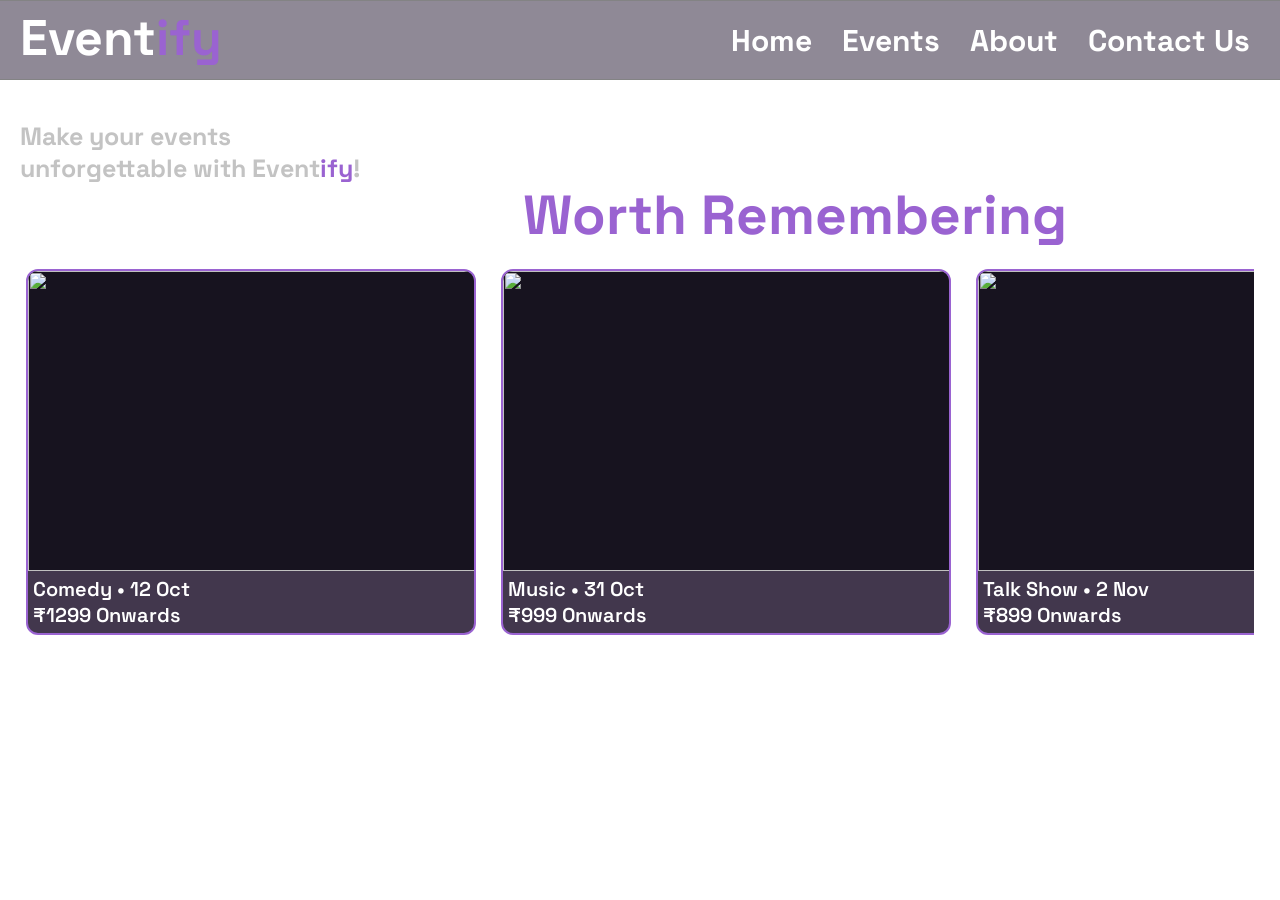
==== index.html @ 60a4989b "new page- comedy.html and samay videp added" ====
<!DOCTYPE html>
<html lang="en">
<head>
    <meta charset="UTF-8">
    <meta name="viewport" content="width=device-width, initial-scale=1.0">
    <title>Home Page</title>
    <link rel="stylesheet" href="style.css">
    <link rel="preconnect" href="https://fonts.googleapis.com">
<link rel="preconnect" href="https://fonts.gstatic.com" crossorigin>
<link href="https://fonts.googleapis.com/css2?family=Poppins:wght@400;500;600;700&display=swap" rel="stylesheet">
</head>
<body>
    <nav>
    
    <a href="index.html" class="logo">Event<span>ify</span></a>
    <div class="NavigationButtons">
    <a href="index.html" class="homeButton">Home</a>
    <a href="events.html" class="eventsButton">Events</a>
    <a href="about.html" class="aboutButton">About</a>
    <a href="contact.html" class="contactButton">Contact Us</a>
    </div>

    </nav>
    <br>
    <h5>
       Make your events <br>
       unforgettable with Event<span class="text">ify</span>!
    </h5>
    <br>
    <br>
    <h3>
        Experience Events <span class="text2">Worth Remembering</span>:<br>
        
    </h3>
    <br>
     <div class="eventsMenu">

        <div class="eventsTrack">

            
            <a href="comedy.html" class="event-card">

                <img src="samay.jpg" >
                <div class="event-info">
                    <p>Comedy • 12 Oct</p>
                    <p>₹1299 Onwards</p>
                </div>

            </a>


        
            <a href="music.html" class="event-card">

                <img src="diwari.jpg" >
                <div class="event-info">
                    <p>Music • 31 Oct</p>
                    <p>₹999 Onwards</p>
                </div>

            </a>


            <a href="talk.html" class="event-card">

                <img src="lavari.jpg" >

                <div class="event-info">
                    <p>Talk Show • 2 Nov</p>
                    <p>₹899 Onwards</p>
                </div>

            </a>


            
            <a href="comedy2.html" class="event-card">

                <img src="latent.jpg" >

                <div class="event-info">
                    <p>Comedy • 15 Nov</p>
                    <p>₹1499 Onwards</p>
                </div>
            </a>

              <a href="music2.html" class="event-card">

                <img src="arijit.jpg">

                <div class="event-info">
                      <p>Music • 29 Oct</p>
                    <p>₹799 Onwards</p>
                </div>
            </a>
            <a href="music3.html" class="event-card">

                <img src="shreya.jpg" >

                <div class="event-info">
                     <p>Music • 23 Oct</p>
                    <p>₹699 Onwards</p>
                </div>

            </a>
             <a href="comedy.html" class="event-card">

                <img src="samay.jpg" >

                <div class="event-info">
                    <p>Comedy • 12 Oct</p>
                    <p>₹1299 Onwards</p>
                </div>

            </a>


            <a href="music.html" class="event-card">

                <img src="diwari.jpg" >

                <div class="event-info">
                    <p>Music • 31 Oct</p>
                    <p>₹999 Onwards</p>
                </div>

            </a>


            <a href="talk.html" class="event-card">

                <img src="lavari.jpg" >

                <div class="event-info">
                    <p>Talk Show • 2 Nov</p>
                    <p>₹899 Onwards</p>
                </div>

            </a>


            <a href="comedy2.html" class="event-card">

                <img src="latent.jpg" >

                <div class="event-info">
                    <p>Comedy • 15 Nov</p>
                    <p>₹1499 Onwards</p>
                </div>

            </a>
            <a href="music2.html" class="event-card">

                <img src="arijit.jpg">

                <div class="event-info">
                    <p>Music • 29 Oct</p>
                    <p>₹799 Onwards</p>
                
                </div>
            </a>
            <a href="music3.html" class="event-card">

                <img src="shreya.jpg" >

                <div class="event-info">
                     <p>Music • 23 Oct</p>
                    <p>₹699 Onwards</p>
                </div>
            </a>

        </div>

    </div>



</section>
</body>
</html>
---- style.css ----
@import url('https://fonts.googleapis.com/css2?family=DM+Sans:wght@400;500;600;700&family=Space+Grotesk:wght@500;600;700&display=swap');

*{
    margin: 0;
    padding: 0;
    box-sizing: border-box;
}

body {
    min-height: 100vh;
    background-image: url("bg3.jpg");
    background-size: cover;
    color: white;
    font: 700 28px "Space Grotesk";
}

nav{
    position: relative;
    width: 100%;
    height: 80px;
    background-color: rgba(33,21,46,0.5);
    backdrop-filter: blur(8px);
    border-top: 1px solid #838384;
    border-bottom: 1px solid #838384;
    animation: navDown 1s ease;


}

@keyframes navDown {
    from {
        transform: translateY(-100%);
        opacity: 0;
    }

    to {
        transform: translateY(0);
        opacity: 1;
    }
}

.logo{
    position: absolute;
    top: 5px;
    left: 20px;
    font-size: 50px;
    font-family: "Space grotesk", sans-serif;
    text-decoration: none;
    color: white;
}

.logo span{
    color: #9a63d1;
    font-family: "Space grotesk", sans-serif;
    ;
}

.homeButton{
    font-size: 30px;
    font-family: "Space grotesk", sans-serif;
    text-decoration: none;
    color: white;
}

.eventsButton{
    font-size: 30px;
    font-family: "Space grotesk", sans-serif;
    text-decoration: none;
    color: white;
}

.aboutButton{
    font-size: 30px;
    font-family: "Space grotesk", sans-serif;
    text-decoration: none;
    color: white;
}

.contactButton{
    font-size: 30px;
    font-family: "Space grotesk", sans-serif;
    text-decoration: none;
    color: white;
}

.NavigationButtons{
    position: absolute;
    top: 20px;
    right: 30px;
    display: flex;
    gap: 30px;
}

h5{
    position: absolute;
    left: 20px;
    text-align: left;
    top: 120px;
    font-size: 25px;
    font-family: "Space grotesk", sans-serif;
    color: #c3c3c3;
    animation: textLeft 1s ease 0.3s both;
}

@keyframes textLeft {
    from {
        transform: translateX(-50px);
        opacity: 0;
    }

    to {
        transform: translateX(0);
        opacity: 1;
    }
}


.text{
    color: #9a63d1;
    font-family: "Space grotesk", sans-serif;
}

h3{
    position: absolute;
    left: 20px;
    text-align: left;
    top: 180px;
    font-size: 55px;
    font-family: "Space grotesk", sans-serif;
    animation: textLeft 1s ease 0.5s both;
}

.text2{
    color: #9a63d1;
    font-family: "Space grotesk", sans-serif;
}

.eventsMenu {
    width: 96%;

    margin: 45px auto;
    animation: cardsUp 1s ease 0.7s both;
    overflow: hidden;
}

@keyframes cardsUp {
    from {
        transform: translateY(50px);
        opacity: 0;
    }

    to {
        transform: translateY(0);
        opacity: 1;
    }
}

.eventsTrack {
    display: flex;

    gap: 25px;

    width: max-content;

    animation: scroll 30s linear infinite;
}


.eventsTrack:hover {
    animation-play-state: paused;
}



.event-card {
    flex: 0 0 450px;

    background-color: rgba(33, 21, 46, 0.85);

    border: 2px solid #9A63D1;

    border-radius: 12px;

    overflow: hidden;

    color: white;
    text-decoration: none;
}



.event-card img {
    width: 120%;
    height: 300px;

    object-fit: cover;

    display: block;

    background-color: #17131f;
}

.event-info {
    padding: 5px;
}

.event-info p {
    margin: 0;

    font-size: 20px;

    font-weight: 600;
}

@keyframes scroll {

    from {
        transform: translateX(0);
    }

    to {
        transform: translateX(-50%);
    }

}

.samayvid{
    position: absolute;
    top: 120px; 
    height: 450px;
}
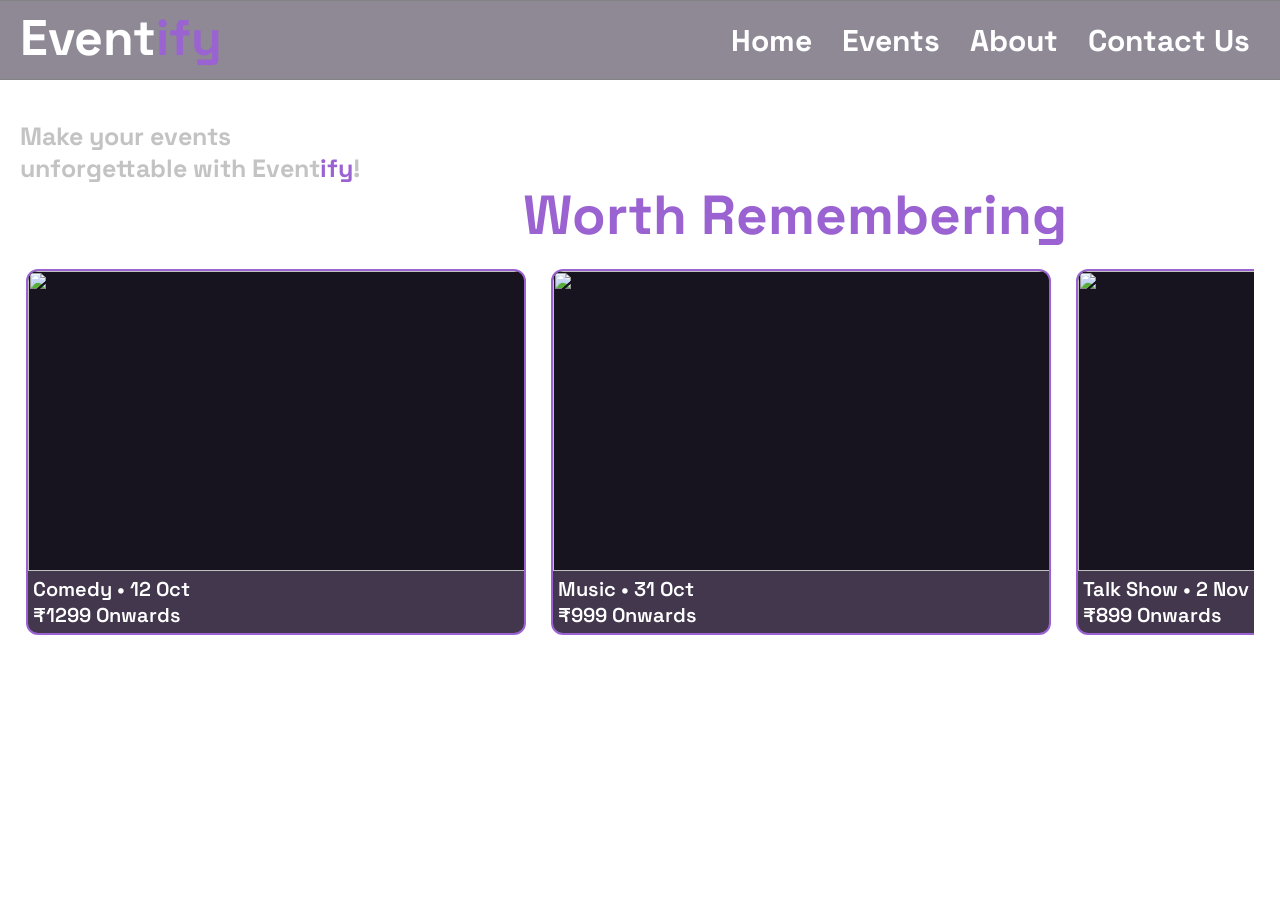
==== commit 84299b28: "new page added, booking form added" ====
--- a/index.html
+++ b/index.html
@@ -10,30 +10,34 @@
 <link href="https://fonts.googleapis.com/css2?family=Poppins:wght@400;500;600;700&display=swap" rel="stylesheet">
 </head>
 <body>
+    <header>
     <nav>
     
     <a href="index.html" class="logo">Event<span>ify</span></a>
     <div class="NavigationButtons">
     <a href="index.html" class="homeButton">Home</a>
-    <a href="events.html" class="eventsButton">Events</a>
+    <a href="#events" class="eventsButton">Events</a>
     <a href="about.html" class="aboutButton">About</a>
     <a href="contact.html" class="contactButton">Contact Us</a>
     </div>
 
     </nav>
+    </header>
     <br>
-    <h5>
+    <h5 class="tagline">
        Make your events <br>
        unforgettable with Event<span class="text">ify</span>!
     </h5>
     <br>
     <br>
-    <h3>
+    <section id="events">
+    <h3 class="bigtagline">
         Experience Events <span class="text2">Worth Remembering</span>:<br>
         
     </h3>
+    </section>
     <br>
-     <div class="eventsMenu">
+     <div class="eventsMenu" >
 
         <div class="eventsTrack">
 
--- a/style.css
+++ b/style.css
@@ -91,7 +91,7 @@
     gap: 30px;
 }
 
-h5{
+.tagline{
     position: absolute;
     left: 20px;
     text-align: left;
@@ -120,7 +120,7 @@
     font-family: "Space grotesk", sans-serif;
 }
 
-h3{
+.bigtagline{
     position: absolute;
     left: 20px;
     text-align: left;
@@ -173,7 +173,7 @@
 
 
 .event-card {
-    flex: 0 0 450px;
+    flex: 0 0 500px;
 
     background-color: rgba(33, 21, 46, 0.85);
 
@@ -226,6 +226,64 @@
 
 .samayvid{
     position: absolute;
-    top: 120px; 
+    top: 270px; 
     height: 450px;
+    left: 270px;
+    border: 5px solid #9A63D1;
+}
+
+.title{
+    position: absolute;
+    top: 120px;
+    left: 510px;
+    font-size: 60px;
+    font-family: "Space grotesk", sans-serif;
+}
+
+.author{
+    position: absolute;
+    top: 200px;
+    left: 550px;
+    font-size: 30px;
+    font-family: "Space grotesk", sans-serif;
+}
+
+.about{
+    position: absolute;
+    top: 750px;
+    left: 290px;
+    width: 750px;
+    text-align: justify;
+    font-size: 25px;
+    font-family: "Space grotesk", sans-serif;
+    background-color: rgba(33, 21, 46, 0.85); 
+}
+
+.bookButton {
+    position: absolute;
+    top: 1030px;
+    left: 560px;
+    padding: 15px 30px;
+    font-size: 30px;
+    font-family: "Space grotesk", sans-serif;
+    color: white;
+    background-color: #9A63D1;
+    border:  5px solid #ffffff;
+    border-radius: 5px;
+    cursor: pointer;
+    text-decoration: none;
+    
+}
+
+.bookingform {
+    position: absolute;
+    top: 140px;
+    left: 280px;
+    width: 800px;
+    padding: 20px;
+    background-color: rgba(33, 21, 46, 0.85);
+    border: 2px solid #9A63D1;
+    border-radius: 10px;
+    color: white;
+    font-family: "Space grotesk", sans-serif;
 }
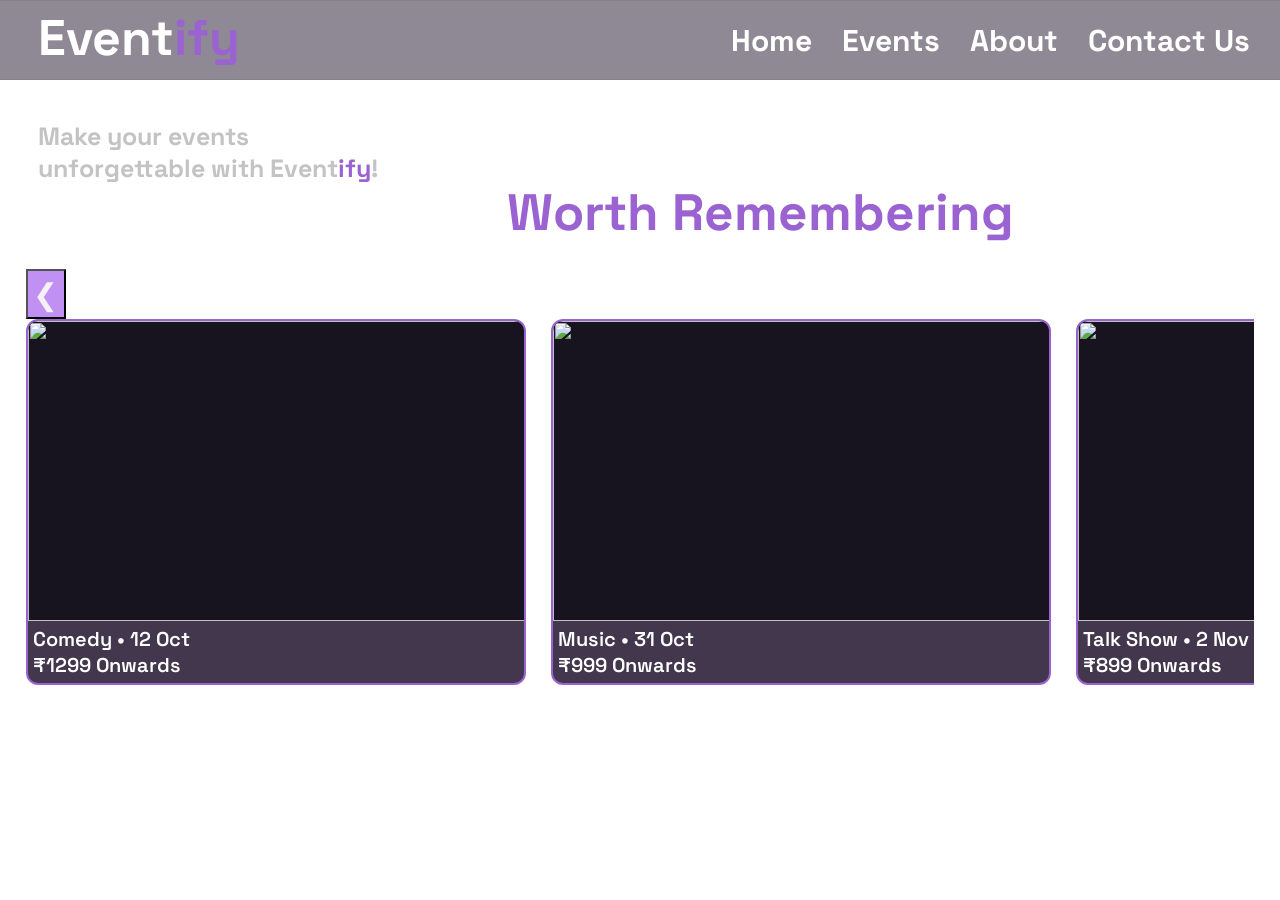
==== commit aa46fb94: "arrow button added to scrolling menue and welcome audio added, tried few js" ====
--- a/index.html
+++ b/index.html
@@ -8,8 +8,12 @@
     <link rel="preconnect" href="https://fonts.googleapis.com">
 <link rel="preconnect" href="https://fonts.gstatic.com" crossorigin>
 <link href="https://fonts.googleapis.com/css2?family=Poppins:wght@400;500;600;700&display=swap" rel="stylesheet">
+<script src="script.js" defer></script>
 </head>
 <body>
+    <audio hidden autoplay class="welcome">
+    <source src="welcome.mp3.mp3" type="audio/mp3">
+    </audio>
     <header>
     <nav>
     
@@ -38,8 +42,11 @@
     </section>
     <br>
      <div class="eventsMenu" >
+         <button class="arrow-left" onclick="moveLeft()">&#10094;</button>
 
         <div class="eventsTrack">
+            
+
 
             
             <a href="comedy.html" class="event-card">
--- a/style.css
+++ b/style.css
@@ -27,22 +27,10 @@
 
 }
 
-@keyframes navDown {
-    from {
-        transform: translateY(-100%);
-        opacity: 0;
-    }
-
-    to {
-        transform: translateY(0);
-        opacity: 1;
-    }
-}
-
 .logo{
     position: absolute;
     top: 5px;
-    left: 20px;
+    left: 3%;
     font-size: 50px;
     font-family: "Space grotesk", sans-serif;
     text-decoration: none;
@@ -93,27 +81,15 @@
 
 .tagline{
     position: absolute;
-    left: 20px;
+    left: 3%;
     text-align: left;
     top: 120px;
     font-size: 25px;
     font-family: "Space grotesk", sans-serif;
     color: #c3c3c3;
     animation: textLeft 1s ease 0.3s both;
-}
-
-@keyframes textLeft {
-    from {
-        transform: translateX(-50px);
-        opacity: 0;
-    }
-
-    to {
-        transform: translateX(0);
-        opacity: 1;
-    }
-}
-
+
+}
 
 .text{
     color: #9a63d1;
@@ -122,10 +98,10 @@
 
 .bigtagline{
     position: absolute;
-    left: 20px;
+    left: 3%;
     text-align: left;
     top: 180px;
-    font-size: 55px;
+    font-size: clamp(35px, 4vw, 55px);
     font-family: "Space grotesk", sans-serif;
     animation: textLeft 1s ease 0.5s both;
 }
@@ -137,39 +113,28 @@
 
 .eventsMenu {
     width: 96%;
-
     margin: 45px auto;
+    position: relative;
+    overflow: hidden;
     animation: cardsUp 1s ease 0.7s both;
-    overflow: hidden;
-}
-
-@keyframes cardsUp {
-    from {
-        transform: translateY(50px);
-        opacity: 0;
-    }
-
-    to {
-        transform: translateY(0);
-        opacity: 1;
-    }
+}
+
+.arrow-left{
+    height: 50px;
+    width: 40px;
+    background-color: rgba(130, 37, 230, 0.5);
+    backdrop-filter: blur(8px);
+    color: #f4f2f2;
+    font-size: 30px;
+
 }
 
 .eventsTrack {
     display: flex;
-
     gap: 25px;
-
     width: max-content;
-
-    animation: scroll 30s linear infinite;
-}
-
-
-.eventsTrack:hover {
-    animation-play-state: paused;
-}
-
+    transition: transform 0.6s ease;
+}
 
 
 .event-card {
@@ -225,17 +190,22 @@
 }
 
 .samayvid{
-    position: absolute;
-    top: 270px; 
+   position: absolute;
+    top: 270px;
     height: 450px;
-    left: 270px;
+    left: 50%;
     border: 5px solid #9A63D1;
+    transform: translateX(-50%);
+    width: 800px;
 }
 
 .title{
     position: absolute;
     top: 120px;
-    left: 510px;
+    left: 50%;
+    transform: translateX(-50%);
+    width: 800px;
+    text-align: center;
     font-size: 60px;
     font-family: "Space grotesk", sans-serif;
 }
@@ -243,7 +213,10 @@
 .author{
     position: absolute;
     top: 200px;
-    left: 550px;
+    left: 50%;
+    transform: translateX(-50%);
+    width: 800px;
+    text-align: center;
     font-size: 30px;
     font-family: "Space grotesk", sans-serif;
 }
@@ -251,8 +224,10 @@
 .about{
     position: absolute;
     top: 750px;
-    left: 290px;
-    width: 750px;
+    left: 50%;
+    transform: translateX(-50%);
+    width: 800px;
+    text-align: center;
     text-align: justify;
     font-size: 25px;
     font-family: "Space grotesk", sans-serif;
@@ -262,7 +237,10 @@
 .bookButton {
     position: absolute;
     top: 1030px;
-    left: 560px;
+    left: 50%;
+    transform: translateX(-50%);
+    width: 400px;
+    text-align: center;
     padding: 15px 30px;
     font-size: 30px;
     font-family: "Space grotesk", sans-serif;
@@ -275,15 +253,97 @@
     
 }
 
+.bookingtitle{
+    font-size: 46px;
+    text-align: center;
+    position: absolute;
+    top: 110px;
+    left: 50%;
+    transform: translateX(-50%);
+    width: 800px;
+    
+
+}
+
+.bookingtitle span{
+    color: #9A63D1;
+    position: absolute;
+    top: 120px;
+    left: 50%;
+    transform: translateX(-50%);
+    width: 800px;
+}
+
 .bookingform {
     position: absolute;
-    top: 140px;
-    left: 280px;
+    top: 300px;
+    left: 50%;
+    transform: translateX(-50%);
     width: 800px;
     padding: 20px;
     background-color: rgba(33, 21, 46, 0.85);
-    border: 2px solid #9A63D1;
+    border: 2px solid #9a63d1;
     border-radius: 10px;
     color: white;
     font-family: "Space grotesk", sans-serif;
-}+}
+
+legend{
+    font-size: 20px;
+    text-align: center;
+}
+
+label {
+    font-weight: bold;
+    font-size: 35px;
+    text-align: center;
+}
+
+input[type="text"], input[type="email"], input[type="tel"],[type="list"],textarea {
+    width: 200%;
+    padding: 15px;
+    margin-top: 5px;
+    margin-bottom: 15px;
+    border: 3px solid #9a63d1;
+    border-radius: 10px;
+    font-size: 16px;
+    text-align: center;
+}
+
+input::placeholder,textarea::placeholder{
+    font-size: 30px;
+    color: #9a63d1;
+
+}
+
+.Venuelist{
+     width: 200%;
+    padding: 15px;
+    margin-top: 5px;
+    margin-bottom: 15px;
+    border: 3px solid #9a63d1;
+    border-radius: 10px;
+    font-size: 16px;
+    text-align: center;
+}
+
+.latenttitle{
+    position: absolute;
+    top: 120px;
+    left: 50%;
+    transform: translateX(-50%);
+    width: 800px;
+    text-align: center;
+    font-size: 60px;
+    font-family: "Space grotesk", sans-serif;
+}
+
+.latentvid {
+    position: absolute;
+    top: 270px;
+    height: 450px;
+    left: 50%;
+    border: 5px solid #9A63D1;
+    transform: translateX(-50%);
+    width: 800px;
+}
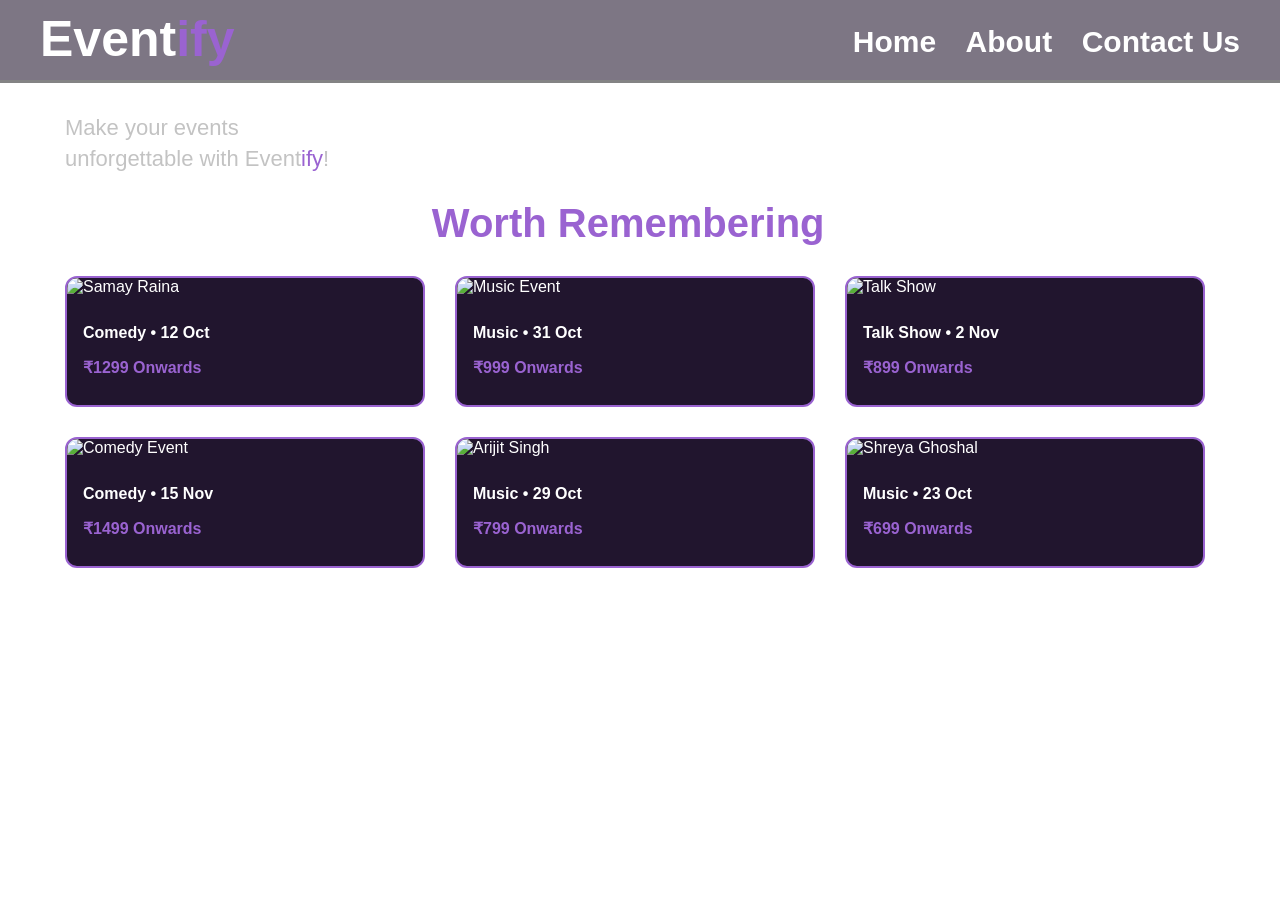
==== commit aa0e9f7b: "new shows added plus css external + internal divided" ====
--- a/index.html
+++ b/index.html
@@ -1,72 +1,132 @@
 <!DOCTYPE html>
-<html lang="en">
+<html>
+
 <head>
-    <meta charset="UTF-8">
-    <meta name="viewport" content="width=device-width, initial-scale=1.0">
-    <title>Home Page</title>
-    <link rel="stylesheet" href="style.css">
-    <link rel="preconnect" href="https://fonts.googleapis.com">
-<link rel="preconnect" href="https://fonts.gstatic.com" crossorigin>
-<link href="https://fonts.googleapis.com/css2?family=Poppins:wght@400;500;600;700&display=swap" rel="stylesheet">
-<script src="script.js" defer></script>
+
+    <title>Eventify - Home</title>
+
+    <link rel="stylesheet" href="style3.css"></link>
+
+    <style>
+
+        .main {
+            width: 1150px;
+            margin: 30px auto;
+        }
+
+        .tagline {
+            font-size: 22px;
+            color: rgb(195, 195, 195);
+            line-height: 1.4;
+            margin-bottom: 8px;
+        }
+
+        .tagline span {
+            color: rgb(154, 99, 209);
+        }
+
+        h1 {
+            font-size: 40px;
+            margin-bottom: 30px;
+        }
+
+        h1 span {
+            color: rgb(154, 99, 209);
+        }
+
+        .events-grid {
+            display: grid;
+            grid-template-columns: repeat(3, 360px);
+            gap: 30px;
+        }
+
+        .event-card {
+            background-color: rgb(33, 21, 46);
+            border: 2px solid rgb(154, 99, 209);
+            border-radius: 12px;
+            overflow: hidden;
+            text-decoration: none;
+            color: white;
+        }
+
+        .event-card img {
+            width: 100%;
+            height: 190px;
+            object-fit: cover;
+        }
+
+        .event-info {
+            padding: 12px 16px;
+        }
+
+        .event-title {
+            font-size: 16px;
+            font-weight: bold;
+        }
+
+        .event-price {
+            font-size: 16px;
+            font-weight: bold;
+            color: rgb(154, 99, 209);
+        }
+
+    </style>
+
 </head>
+
 <body>
-    <audio hidden autoplay class="welcome">
-    <source src="welcome.mp3.mp3" type="audio/mp3">
-    </audio>
-    <header>
-    <nav>
-    
-    <a href="index.html" class="logo">Event<span>ify</span></a>
-    <div class="NavigationButtons">
-    <a href="index.html" class="homeButton">Home</a>
-    <a href="#events" class="eventsButton">Events</a>
-    <a href="about.html" class="aboutButton">About</a>
-    <a href="contact.html" class="contactButton">Contact Us</a>
+
+    <div class="top">
+
+        <a href="index.html" class="logo">
+            Event<span>ify</span>
+        </a>
+
+        <div class="links">
+
+            <a href="index.html">Home</a>
+            <a href="about.html">About</a>
+            <a href="contact.html">Contact Us</a>
+
+        </div>
+
     </div>
 
-    </nav>
-    </header>
-    <br>
-    <h5 class="tagline">
-       Make your events <br>
-       unforgettable with Event<span class="text">ify</span>!
-    </h5>
-    <br>
-    <br>
-    <section id="events">
-    <h3 class="bigtagline">
-        Experience Events <span class="text2">Worth Remembering</span>:<br>
-        
-    </h3>
-    </section>
-    <br>
-     <div class="eventsMenu" >
-         <button class="arrow-left" onclick="moveLeft()">&#10094;</button>
 
-        <div class="eventsTrack">
-            
+    <div class="main">
+
+        <p class="tagline">
+            Make your events <br>
+            unforgettable with Event<span>ify</span>!
+        </p>
+
+        <h1>
+            Experience Events
+            <span>Worth Remembering</span>
+        </h1>
 
 
-            
+        <div class="events-grid">
+
             <a href="comedy.html" class="event-card">
 
-                <img src="samay.jpg" >
+                <img src="samay.jpg" alt="Samay Raina">
+
                 <div class="event-info">
-                    <p>Comedy • 12 Oct</p>
-                    <p>₹1299 Onwards</p>
+                    <p class="event-title">Comedy • 12 Oct</p>
+                    <p class="event-price">₹1299 Onwards</p>
                 </div>
 
             </a>
 
 
-        
             <a href="music.html" class="event-card">
 
-                <img src="diwari.jpg" >
+                <img src="diwari.jpg" alt="Music Event">
+
                 <div class="event-info">
-                    <p>Music • 31 Oct</p>
-                    <p>₹999 Onwards</p>
+                    <p class="event-title">Music • 31 Oct</p>
+                    <p class="event-price">₹999 Onwards</p>
                 </div>
 
             </a>
@@ -74,77 +134,11 @@
 
             <a href="talk.html" class="event-card">
 
-                <img src="lavari.jpg" >
+                <img src="lavari.jpg" alt="Talk Show">
 
                 <div class="event-info">
-                    <p>Talk Show • 2 Nov</p>
-                    <p>₹899 Onwards</p>
-                </div>
-
-            </a>
-
-
-            
-            <a href="comedy2.html" class="event-card">
-
-                <img src="latent.jpg" >
-
-                <div class="event-info">
-                    <p>Comedy • 15 Nov</p>
-                    <p>₹1499 Onwards</p>
-                </div>
-            </a>
-
-              <a href="music2.html" class="event-card">
-
-                <img src="arijit.jpg">
-
-                <div class="event-info">
-                      <p>Music • 29 Oct</p>
-                    <p>₹799 Onwards</p>
-                </div>
-            </a>
-            <a href="music3.html" class="event-card">
-
-                <img src="shreya.jpg" >
-
-                <div class="event-info">
-                     <p>Music • 23 Oct</p>
-                    <p>₹699 Onwards</p>
-                </div>
-
-            </a>
-             <a href="comedy.html" class="event-card">
-
-                <img src="samay.jpg" >
-
-                <div class="event-info">
-                    <p>Comedy • 12 Oct</p>
-                    <p>₹1299 Onwards</p>
-                </div>
-
-            </a>
-
-
-            <a href="music.html" class="event-card">
-
-                <img src="diwari.jpg" >
-
-                <div class="event-info">
-                    <p>Music • 31 Oct</p>
-                    <p>₹999 Onwards</p>
-                </div>
-
-            </a>
-
-
-            <a href="talk.html" class="event-card">
-
-                <img src="lavari.jpg" >
-
-                <div class="event-info">
-                    <p>Talk Show • 2 Nov</p>
-                    <p>₹899 Onwards</p>
+                    <p class="event-title">Talk Show • 2 Nov</p>
+                    <p class="event-price">₹899 Onwards</p>
                 </div>
 
             </a>
@@ -152,40 +146,44 @@
 
             <a href="comedy2.html" class="event-card">
 
-                <img src="latent.jpg" >
+                <img src="latent.jpg" alt="Comedy Event">
 
                 <div class="event-info">
-                    <p>Comedy • 15 Nov</p>
-                    <p>₹1499 Onwards</p>
+                    <p class="event-title">Comedy • 15 Nov</p>
+                    <p class="event-price">₹1499 Onwards</p>
                 </div>
 
             </a>
+
+
             <a href="music2.html" class="event-card">
 
-                <img src="arijit.jpg">
+                <img src="arijit.jpg" alt="Arijit Singh">
 
                 <div class="event-info">
-                    <p>Music • 29 Oct</p>
-                    <p>₹799 Onwards</p>
-                
+                    <p class="event-title">Music • 29 Oct</p>
+                    <p class="event-price">₹799 Onwards</p>
                 </div>
+
             </a>
+
+
             <a href="music3.html" class="event-card">
 
-                <img src="shreya.jpg" >
+                <img src="shreya.jpg" alt="Shreya Ghoshal">
 
                 <div class="event-info">
-                     <p>Music • 23 Oct</p>
-                    <p>₹699 Onwards</p>
+                    <p class="event-title">Music • 23 Oct</p>
+                    <p class="event-price">₹699 Onwards</p>
                 </div>
+
             </a>
 
         </div>
 
     </div>
 
+</body>
 
+</html>
 
-</section>
-</body>
-</html>
--- a/style3.css
+++ b/style3.css
@@ -0,0 +1,42 @@
+
+body {
+    margin: 0;
+    background-image: url("bg3.jpg");
+    background-size: cover;
+    background-repeat: no-repeat;
+    background-position: center;
+    color: white;
+    font-family: Arial, sans-serif;
+}
+
+.top {
+    height: 60px;
+    background-color: rgba(33, 21, 46, 0.585);
+    border-bottom: 3px solid rgb(131, 131, 132);
+    padding: 10px 40px;
+    
+}
+
+.logo {
+    font-size: 50px;
+    text-decoration: none;
+    color: white;
+    font-weight: bold;
+}
+
+.logo span {
+    color: rgb(154, 99, 209);
+}
+
+.links {
+    float: right;
+    margin-top: 15px;
+}
+
+.links a {
+    color: white;
+    text-decoration: none;
+    margin-left: 25px;
+    font-size: 30px;
+    font-weight: bold;
+}
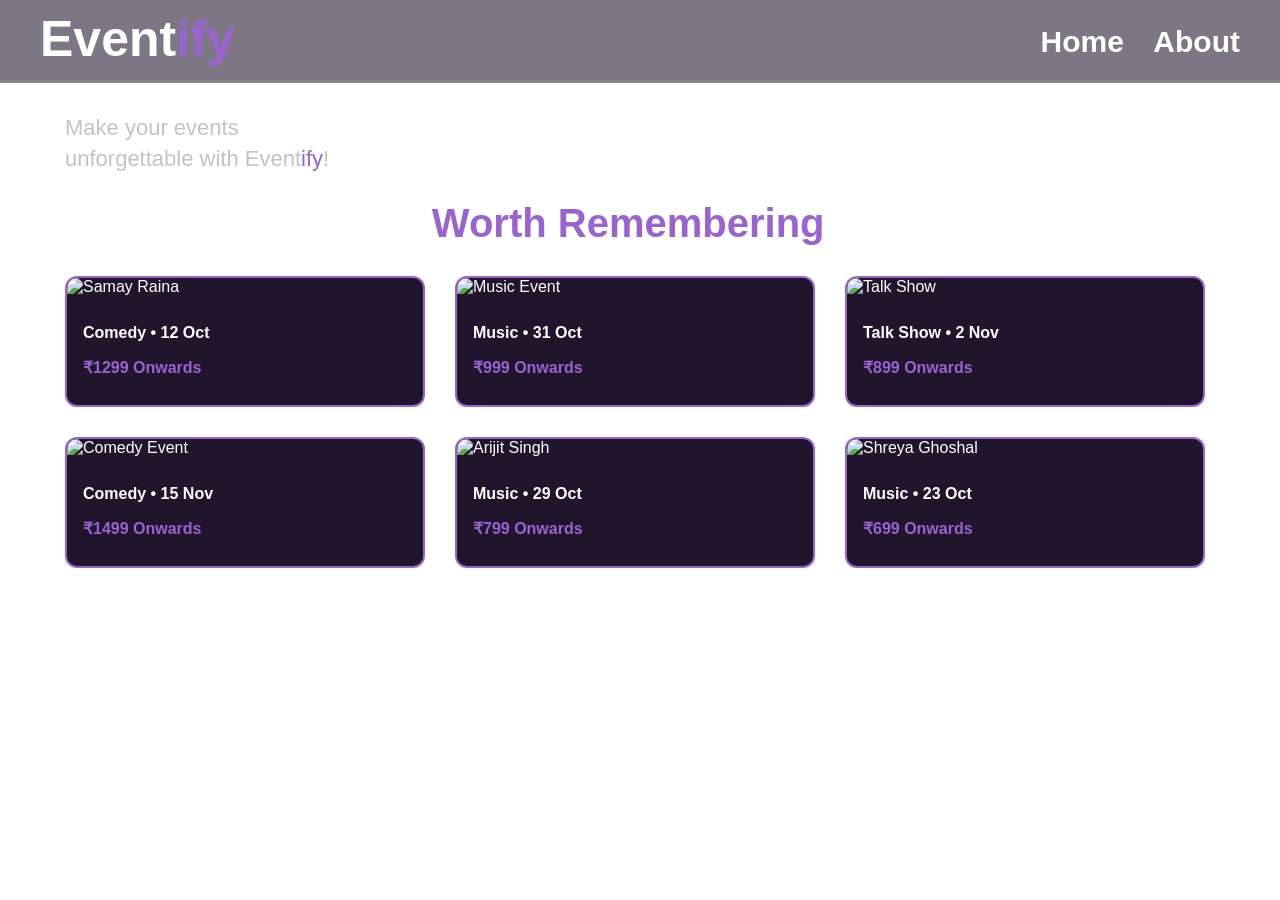
==== commit 6e766c35: "new shows added and videos added" ====
--- a/index.html
+++ b/index.html
@@ -86,7 +86,7 @@
 
             <a href="index.html">Home</a>
             <a href="about.html">About</a>
-            <a href="contact.html">Contact Us</a>
+            
 
         </div>
 
@@ -106,7 +106,7 @@
         </h1>
 
 
-        <div class="events-grid">
+        <div class="events-grid" id="events">
 
             <a href="comedy.html" class="event-card">
 
